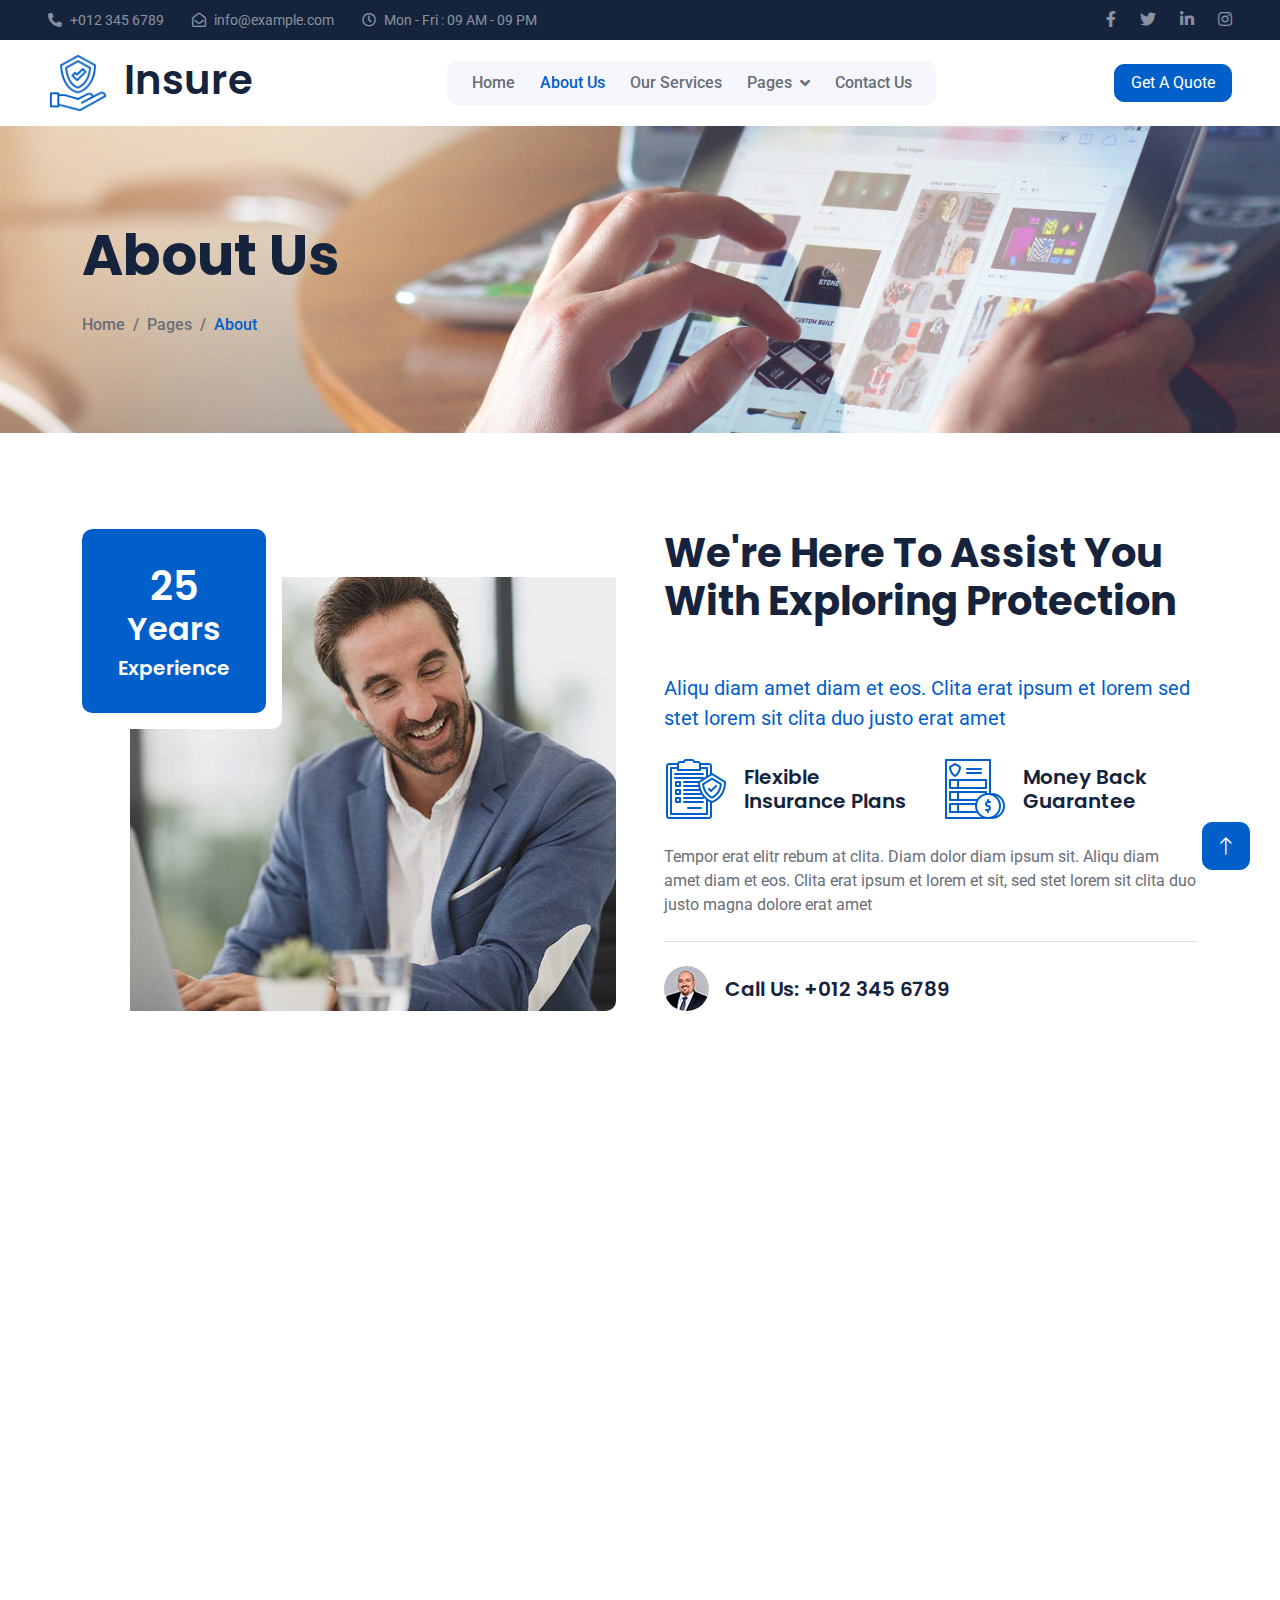
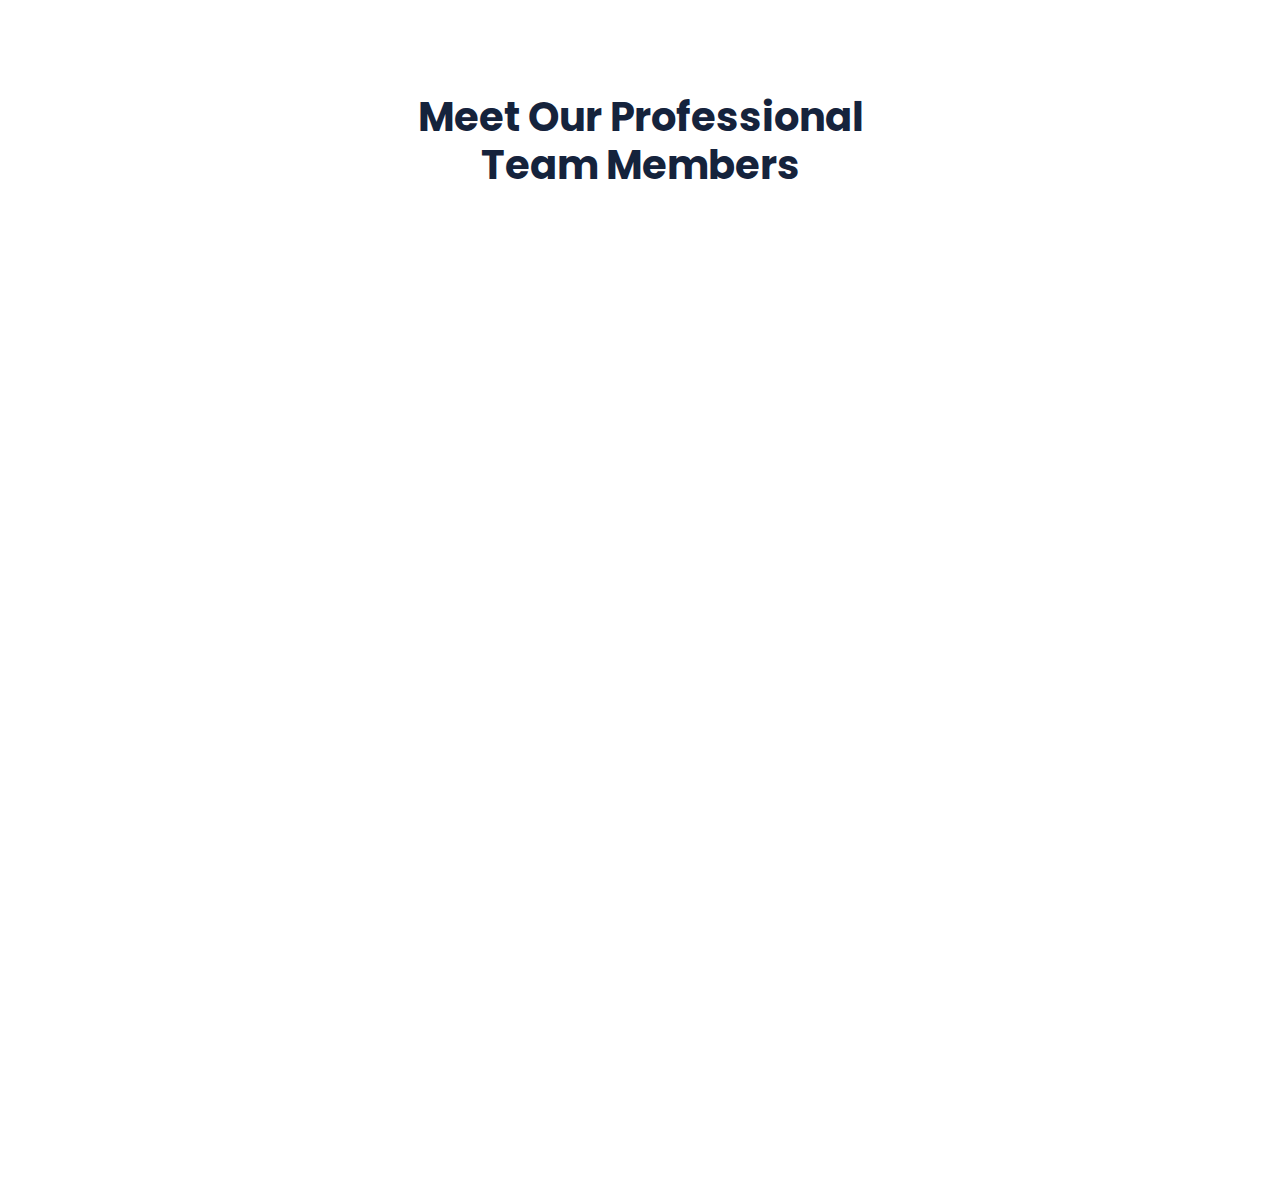
==== about.html @ 9d3b97d3 "first-up" ====
<!DOCTYPE html>
<html lang="en">
  <head>
    <meta charset="utf-8" />
    <title>Insure - Insurance HTML Template</title>
    <meta content="width=device-width, initial-scale=1.0" name="viewport" />
    <meta content="" name="keywords" />
    <meta content="" name="description" />

    <!-- Favicon -->
    <link href="img/favicon.ico" rel="icon" />

    <!-- Google Web Fonts -->
    <link rel="preconnect" href="https://fonts.googleapis.com" />
    <link rel="preconnect" href="https://fonts.gstatic.com" crossorigin />
    <link
      href="https://fonts.googleapis.com/css2?family=Roboto:wght@400;500&family=Poppins:wght@600;700&display=swap"
      rel="stylesheet"
    />

    <!-- Icon Font Stylesheet -->
    <link
      href="https://cdnjs.cloudflare.com/ajax/libs/font-awesome/5.10.0/css/all.min.css"
      rel="stylesheet"
    />
    <link
      href="https://cdn.jsdelivr.net/npm/bootstrap-icons@1.4.1/font/bootstrap-icons.css"
      rel="stylesheet"
    />

    <!-- Libraries Stylesheet -->
    <link href="lib/animate/animate.min.css" rel="stylesheet" />
    <link href="lib/owlcarousel/assets/owl.carousel.min.css" rel="stylesheet" />

    <!-- Customized Bootstrap Stylesheet -->
    <link href="css/bootstrap.min.css" rel="stylesheet" />

    <!-- Template Stylesheet -->
    <link href="css/style.css" rel="stylesheet" />
  </head>

  <body>
    <!-- Spinner Start -->
    <div
      id="spinner"
      class="show bg-white position-fixed translate-middle w-100 vh-100 top-50 start-50 d-flex align-items-center justify-content-center"
    >
      <div class="spinner-grow text-primary" role="status"></div>
    </div>
    <!-- Spinner End -->

    <!-- Topbar Start -->
    <div
      class="container-fluid bg-dark text-white-50 py-2 px-0 d-none d-lg-block"
    >
      <div class="row gx-0 align-items-center">
        <div class="col-lg-7 px-5 text-start">
          <div class="h-100 d-inline-flex align-items-center me-4">
            <small class="fa fa-phone-alt me-2"></small>
            <small>+012 345 6789</small>
          </div>
          <div class="h-100 d-inline-flex align-items-center me-4">
            <small class="far fa-envelope-open me-2"></small>
            <small>info@example.com</small>
          </div>
          <div class="h-100 d-inline-flex align-items-center me-4">
            <small class="far fa-clock me-2"></small>
            <small>Mon - Fri : 09 AM - 09 PM</small>
          </div>
        </div>
        <div class="col-lg-5 px-5 text-end">
          <div class="h-100 d-inline-flex align-items-center">
            <a class="text-white-50 ms-4" href=""
              ><i class="fab fa-facebook-f"></i
            ></a>
            <a class="text-white-50 ms-4" href=""
              ><i class="fab fa-twitter"></i
            ></a>
            <a class="text-white-50 ms-4" href=""
              ><i class="fab fa-linkedin-in"></i
            ></a>
            <a class="text-white-50 ms-4" href=""
              ><i class="fab fa-instagram"></i
            ></a>
          </div>
        </div>
      </div>
    </div>
    <!-- Topbar End -->

    <!-- Navbar Start -->
    <nav
      class="navbar navbar-expand-lg bg-white navbar-light sticky-top px-4 px-lg-5"
    >
      <a href="index.html" class="navbar-brand d-flex align-items-center">
        <h1 class="m-0">
          <img
            class="img-fluid me-3"
            src="img/icon/icon-02-primary.png"
            alt=""
          />Insure
        </h1>
      </a>
      <button
        type="button"
        class="navbar-toggler"
        data-bs-toggle="collapse"
        data-bs-target="#navbarCollapse"
      >
        <span class="navbar-toggler-icon"></span>
      </button>
      <div class="collapse navbar-collapse" id="navbarCollapse">
        <div class="navbar-nav mx-auto bg-light rounded pe-4 py-3 py-lg-0">
          <a href="index.html" class="nav-item nav-link">Home</a>
          <a href="about.html" class="nav-item nav-link active">About Us</a>
          <a href="service.html" class="nav-item nav-link">Our Services</a>
          <div class="nav-item dropdown">
            <a
              href="#"
              class="nav-link dropdown-toggle"
              data-bs-toggle="dropdown"
              >Pages</a
            >
            <div class="dropdown-menu bg-light border-0 m-0">
              <a href="feature.html" class="dropdown-item">Features</a>
              <a href="appointment.html" class="dropdown-item">Appointment</a>
              <a href="team.html" class="dropdown-item">Team Members</a>
              <a href="testimonial.html" class="dropdown-item">Testimonial</a>
              <a href="404.html" class="dropdown-item">404 Page</a>
            </div>
          </div>
          <a href="contact.html" class="nav-item nav-link">Contact Us</a>
        </div>
      </div>
      <a href="" class="btn btn-primary px-3 d-none d-lg-block">Get A Quote</a>
    </nav>
    <!-- Navbar End -->

    <!-- Page Header Start -->
    <div
      class="container-fluid page-header py-5 mb-5 wow fadeIn"
      data-wow-delay="0.1s"
    >
      <div class="container py-5">
        <h1 class="display-4 animated slideInDown mb-4">About Us</h1>
        <nav aria-label="breadcrumb animated slideInDown">
          <ol class="breadcrumb mb-0">
            <li class="breadcrumb-item"><a href="#">Home</a></li>
            <li class="breadcrumb-item"><a href="#">Pages</a></li>
            <li class="breadcrumb-item active" aria-current="page">About</li>
          </ol>
        </nav>
      </div>
    </div>
    <!-- Page Header End -->

    <!-- About Start -->
    <div class="container-xxl py-5">
      <div class="container">
        <div class="row g-5">
          <div class="col-lg-6 wow fadeInUp" data-wow-delay="0.1s">
            <div
              class="position-relative overflow-hidden rounded ps-5 pt-5 h-100"
              style="min-height: 400px"
            >
              <img
                class="position-absolute w-100 h-100"
                src="img/about.jpg"
                alt=""
                style="object-fit: cover"
              />
              <div
                class="position-absolute top-0 start-0 bg-white rounded pe-3 pb-3"
                style="width: 200px; height: 200px"
              >
                <div
                  class="d-flex flex-column justify-content-center text-center bg-primary rounded h-100 p-3"
                >
                  <h1 class="text-white mb-0">25</h1>
                  <h2 class="text-white">Years</h2>
                  <h5 class="text-white mb-0">Experience</h5>
                </div>
              </div>
            </div>
          </div>
          <div class="col-lg-6 wow fadeInUp" data-wow-delay="0.5s">
            <div class="h-100">
              <h1 class="display-6 mb-5">
                We're Here To Assist You With Exploring Protection
              </h1>
              <p class="fs-5 text-primary mb-4">
                Aliqu diam amet diam et eos. Clita erat ipsum et lorem sed stet
                lorem sit clita duo justo erat amet
              </p>
              <div class="row g-4 mb-4">
                <div class="col-sm-6">
                  <div class="d-flex align-items-center">
                    <img
                      class="flex-shrink-0 me-3"
                      src="img/icon/icon-04-primary.png"
                      alt=""
                    />
                    <h5 class="mb-0">Flexible Insurance Plans</h5>
                  </div>
                </div>
                <div class="col-sm-6">
                  <div class="d-flex align-items-center">
                    <img
                      class="flex-shrink-0 me-3"
                      src="img/icon/icon-03-primary.png"
                      alt=""
                    />
                    <h5 class="mb-0">Money Back Guarantee</h5>
                  </div>
                </div>
              </div>
              <p class="mb-4">
                Tempor erat elitr rebum at clita. Diam dolor diam ipsum sit.
                Aliqu diam amet diam et eos. Clita erat ipsum et lorem et sit,
                sed stet lorem sit clita duo justo magna dolore erat amet
              </p>
              <div class="border-top mt-4 pt-4">
                <div class="d-flex align-items-center">
                  <img
                    class="flex-shrink-0 rounded-circle me-3"
                    src="img/profile.jpg"
                    alt=""
                  />
                  <h5 class="mb-0">Call Us: +012 345 6789</h5>
                </div>
              </div>
            </div>
          </div>
        </div>
      </div>
    </div>
    <!-- About End -->

    <!-- Facts Start -->
    <div class="container-fluid overflow-hidden my-5 px-lg-0">
      <div class="container facts px-lg-0">
        <div class="row g-0 mx-lg-0">
          <div class="col-lg-6 facts-text wow fadeIn" data-wow-delay="0.1s">
            <div class="h-100 px-4 ps-lg-0">
              <h1 class="text-white mb-4">For Individuals And Organisations</h1>
              <p class="text-light mb-5">
                Tempor erat elitr rebum at clita. Diam dolor diam ipsum sit.
                Aliqu diam amet diam et eos. Clita erat ipsum et lorem et sit,
                sed stet lorem sit clita duo justo magna dolore erat amet
              </p>
              <a href="" class="align-self-start btn btn-secondary py-3 px-5"
                >More Details</a
              >
            </div>
          </div>
          <div class="col-lg-6 facts-counter wow fadeIn" data-wow-delay="0.5s">
            <div class="h-100 px-4 pe-lg-0">
              <div class="row g-5">
                <div class="col-sm-6">
                  <h1 class="display-5" data-toggle="counter-up">1234</h1>
                  <p class="fs-5 text-primary">Happy Clients</p>
                </div>
                <div class="col-sm-6">
                  <h1 class="display-5" data-toggle="counter-up">1234</h1>
                  <p class="fs-5 text-primary">Projects Succeed</p>
                </div>
                <div class="col-sm-6">
                  <h1 class="display-5" data-toggle="counter-up">1234</h1>
                  <p class="fs-5 text-primary">Awards Achieved</p>
                </div>
                <div class="col-sm-6">
                  <h1 class="display-5" data-toggle="counter-up">1234</h1>
                  <p class="fs-5 text-primary">Team Members</p>
                </div>
              </div>
            </div>
          </div>
        </div>
      </div>
    </div>
    <!-- Facts End -->

    <!-- Team Start -->
    <div class="container-xxl py-5">
      <div class="container">
        <div class="text-center mx-auto" style="max-width: 500px">
          <h1 class="display-6 mb-5">Meet Our Professional Team Members</h1>
        </div>
        <div class="row g-4">
          <div class="col-lg-3 col-md-6 wow fadeInUp" data-wow-delay="0.1s">
            <div class="team-item rounded">
              <img class="img-fluid" src="img/team-1.jpg" alt="" />
              <div class="text-center p-4">
                <h5>Full Name</h5>
                <span>Designation</span>
              </div>
              <div class="team-text text-center bg-white p-4">
                <h5>Full Name</h5>
                <p>Designation</p>
                <div class="d-flex justify-content-center">
                  <a class="btn btn-square btn-light m-1" href=""
                    ><i class="fab fa-twitter"></i
                  ></a>
                  <a class="btn btn-square btn-light m-1" href=""
                    ><i class="fab fa-facebook-f"></i
                  ></a>
                  <a class="btn btn-square btn-light m-1" href=""
                    ><i class="fab fa-youtube"></i
                  ></a>
                  <a class="btn btn-square btn-light m-1" href=""
                    ><i class="fab fa-linkedin-in"></i
                  ></a>
                </div>
              </div>
            </div>
          </div>
          <div class="col-lg-3 col-md-6 wow fadeInUp" data-wow-delay="0.3s">
            <div class="team-item rounded">
              <img class="img-fluid" src="img/team-2.jpg" alt="" />
              <div class="text-center p-4">
                <h5>Full Name</h5>
                <span>Designation</span>
              </div>
              <div class="team-text text-center bg-white p-4">
                <h5>Full Name</h5>
                <p>Designation</p>
                <div class="d-flex justify-content-center">
                  <a class="btn btn-square btn-light m-1" href=""
                    ><i class="fab fa-twitter"></i
                  ></a>
                  <a class="btn btn-square btn-light m-1" href=""
                    ><i class="fab fa-facebook-f"></i
                  ></a>
                  <a class="btn btn-square btn-light m-1" href=""
                    ><i class="fab fa-youtube"></i
                  ></a>
                  <a class="btn btn-square btn-light m-1" href=""
                    ><i class="fab fa-linkedin-in"></i
                  ></a>
                </div>
              </div>
            </div>
          </div>
          <div class="col-lg-3 col-md-6 wow fadeInUp" data-wow-delay="0.5s">
            <div class="team-item rounded">
              <img class="img-fluid" src="img/team-3.jpg" alt="" />
              <div class="text-center p-4">
                <h5>Full Name</h5>
                <span>Designation</span>
              </div>
              <div class="team-text text-center bg-white p-4">
                <h5>Full Name</h5>
                <p>Designation</p>
                <div class="d-flex justify-content-center">
                  <a class="btn btn-square btn-light m-1" href=""
                    ><i class="fab fa-twitter"></i
                  ></a>
                  <a class="btn btn-square btn-light m-1" href=""
                    ><i class="fab fa-facebook-f"></i
                  ></a>
                  <a class="btn btn-square btn-light m-1" href=""
                    ><i class="fab fa-youtube"></i
                  ></a>
                  <a class="btn btn-square btn-light m-1" href=""
                    ><i class="fab fa-linkedin-in"></i
                  ></a>
                </div>
              </div>
            </div>
          </div>
          <div class="col-lg-3 col-md-6 wow fadeInUp" data-wow-delay="0.7s">
            <div class="team-item rounded">
              <img class="img-fluid" src="img/team-4.jpg" alt="" />
              <div class="text-center p-4">
                <h5>Full Name</h5>
                <span>Designation</span>
              </div>
              <div class="team-text text-center bg-white p-4">
                <h5>Full Name</h5>
                <p>Designation</p>
                <div class="d-flex justify-content-center">
                  <a class="btn btn-square btn-light m-1" href=""
                    ><i class="fab fa-twitter"></i
                  ></a>
                  <a class="btn btn-square btn-light m-1" href=""
                    ><i class="fab fa-facebook-f"></i
                  ></a>
                  <a class="btn btn-square btn-light m-1" href=""
                    ><i class="fab fa-youtube"></i
                  ></a>
                  <a class="btn btn-square btn-light m-1" href=""
                    ><i class="fab fa-linkedin-in"></i
                  ></a>
                </div>
              </div>
            </div>
          </div>
        </div>
      </div>
    </div>
    <!-- Team End -->

    <!-- Footer Start -->
    <div
      class="container-fluid bg-dark footer mt-5 pt-5 wow fadeIn"
      data-wow-delay="0.1s"
    >
      <div class="container py-5">
        <div class="row g-5">
          <div class="col-lg-3 col-md-6">
            <h1 class="text-white mb-4">
              <img
                class="img-fluid me-3"
                src="img/icon/icon-02-light.png"
                alt=""
              />Insure
            </h1>
            <p>
              Diam dolor diam ipsum sit. Aliqu diam amet diam et eos. Clita erat
              ipsum et lorem et sit, sed stet lorem sit clita
            </p>
            <div class="d-flex pt-2">
              <a class="btn btn-square me-1" href=""
                ><i class="fab fa-twitter"></i
              ></a>
              <a class="btn btn-square me-1" href=""
                ><i class="fab fa-facebook-f"></i
              ></a>
              <a class="btn btn-square me-1" href=""
                ><i class="fab fa-youtube"></i
              ></a>
              <a class="btn btn-square me-0" href=""
                ><i class="fab fa-linkedin-in"></i
              ></a>
            </div>
          </div>
          <div class="col-lg-3 col-md-6">
            <h5 class="text-light mb-4">Address</h5>
            <p>
              <i class="fa fa-map-marker-alt me-3"></i>123 Street, New York, USA
            </p>
            <p><i class="fa fa-phone-alt me-3"></i>+012 345 67890</p>
            <p><i class="fa fa-envelope me-3"></i>info@example.com</p>
          </div>
          <div class="col-lg-3 col-md-6">
            <h5 class="text-light mb-4">Quick Links</h5>
            <a class="btn btn-link" href="">About Us</a>
            <a class="btn btn-link" href="">Contact Us</a>
            <a class="btn btn-link" href="">Our Services</a>
            <a class="btn btn-link" href="">Terms & Condition</a>
            <a class="btn btn-link" href="">Support</a>
          </div>
          <div class="col-lg-3 col-md-6">
            <h5 class="text-light mb-4">Newsletter</h5>
            <p>Dolor amet sit justo amet elitr clita ipsum elitr est.</p>
            <div class="position-relative mx-auto" style="max-width: 400px">
              <input
                class="form-control bg-transparent w-100 py-3 ps-4 pe-5"
                type="text"
                placeholder="Your email"
              />
              <button
                type="button"
                class="btn btn-secondary py-2 position-absolute top-0 end-0 mt-2 me-2"
              >
                SignUp
              </button>
            </div>
          </div>
        </div>
      </div>
      <div class="container-fluid copyright">
        <div class="container">
          <div class="row">
            <div class="col-md-6 text-center text-md-start mb-3 mb-md-0">
              &copy; <a href="#">Your Site Name</a>, All Right Reserved.
            </div>
            <div class="col-md-6 text-center text-md-end">
              <!--/*** This template is free as long as you keep the footer author’s credit link/attribution link/backlink. If you'd like to use the template without the footer author’s credit link/attribution link/backlink, you can purchase the Credit Removal License from "https://htmlcodex.com/credit-removal". Thank you for your support. ***/-->
              Designed By <a href="https://htmlcodex.com">HTML Codex</a>
              <br />Distributed By:
              <a href="https://themewagon.com" target="_blank">ThemeWagon</a>
            </div>
          </div>
        </div>
      </div>
    </div>
    <!-- Footer End -->

    <!-- Back to Top -->
    <a href="#" class="btn btn-lg btn-primary btn-lg-square back-to-top"
      ><i class="bi bi-arrow-up"></i
    ></a>

    <!-- JavaScript Libraries -->
    <script src="https://code.jquery.com/jquery-3.4.1.min.js"></script>
    <script src="https://cdn.jsdelivr.net/npm/bootstrap@5.0.0/dist/js/bootstrap.bundle.min.js"></script>
    <script src="lib/wow/wow.min.js"></script>
    <script src="lib/easing/easing.min.js"></script>
    <script src="lib/waypoints/waypoints.min.js"></script>
    <script src="lib/owlcarousel/owl.carousel.min.js"></script>
    <script src="lib/counterup/counterup.min.js"></script>

    <!-- Template Javascript -->
    <script src="js/main.js"></script>
  </body>
</html>
---- css/style.css ----
/********** Template CSS **********/
:root {
    --primary: #015FC9;
    --secondary: #0DD3F1;
    --light: #F6F7FC;
    --dark: #15233C;
}

.back-to-top {
    position: fixed;
    display: none;
    right: 30px;
    bottom: 30px;
    z-index: 99;
}


/*** Spinner ***/
#spinner {
    opacity: 0;
    visibility: hidden;
    transition: opacity .5s ease-out, visibility 0s linear .5s;
    z-index: 99999;
}

#spinner.show {
    transition: opacity .5s ease-out, visibility 0s linear 0s;
    visibility: visible;
    opacity: 1;
}


/*** Button ***/
.btn {
    transition: .5s;
}

.btn.btn-primary,
.btn.btn-outline-primary:hover,
.btn.btn-secondary,
.btn.btn-outline-secondary:hover {
    color: #FFFFFF;
}

.btn.btn-primary:hover {
    background: var(--secondary);
    border-color: var(--secondary);
}

.btn.btn-secondary:hover {
    background: var(--primary);
    border-color: var(--primary);
}

.btn-square {
    width: 38px;
    height: 38px;
}

.btn-sm-square {
    width: 32px;
    height: 32px;
}

.btn-lg-square {
    width: 48px;
    height: 48px;
}

.btn-square,
.btn-sm-square,
.btn-lg-square {
    padding: 0;
    display: flex;
    align-items: center;
    justify-content: center;
    font-weight: normal;
}


/*** Navbar ***/
.navbar.sticky-top {
    top: -100px;
    transition: .5s;
}

.navbar .navbar-brand img {
    max-height: 60px;
}

.navbar .navbar-nav .nav-link {
    margin-left: 25px;
    padding: 10px 0;
    color: #696E77;
    font-weight: 500;
    outline: none;
}

.navbar .navbar-nav .nav-link:hover,
.navbar .navbar-nav .nav-link.active {
    color: var(--primary);
}

.navbar .dropdown-toggle::after {
    border: none;
    content: "\f107";
    font-family: "Font Awesome 5 Free";
    font-weight: 900;
    vertical-align: middle;
    margin-left: 8px;
}

@media (max-width: 991.98px) {
    .navbar .navbar-brand img {
        max-height: 45px;
    }

    .navbar .navbar-nav {
        margin-top: 20px;
        margin-bottom: 15px;
    }

    .navbar .nav-item .dropdown-menu {
        padding-left: 30px;
    }
}

@media (min-width: 992px) {
    .navbar .nav-item .dropdown-menu {
        display: block;
        border: none;
        margin-top: 0;
        top: 150%;
        right: 0;
        opacity: 0;
        visibility: hidden;
        transition: .5s;
    }

    .navbar .nav-item:hover .dropdown-menu {
        top: 100%;
        visibility: visible;
        transition: .5s;
        opacity: 1;
    }
}


/*** Header ***/
.carousel-caption {
    top: 0;
    left: 0;
    right: 0;
    bottom: 0;
    display: flex;
    align-items: center;
    text-align: start;
    z-index: 1;
}

.carousel-control-prev,
.carousel-control-next {
    width: 15%;
}

.carousel-control-prev-icon,
.carousel-control-next-icon {
    width: 3rem;
    height: 3rem;
    background-color: var(--primary);
    border: 15px solid var(--primary);
    border-radius: 50px;
}

@media (max-width: 768px) {
    #header-carousel .carousel-item {
        position: relative;
        min-height: 450px;
    }
    
    #header-carousel .carousel-item img {
        position: absolute;
        width: 100%;
        height: 100%;
        object-fit: cover;
    }
}

.page-header {
    background: url(../img/carousel-1.jpg) center center no-repeat;
    background-size: cover;
}

.page-header .breadcrumb-item,
.page-header .breadcrumb-item a {
    font-weight: 500;
}

.page-header .breadcrumb-item a,
.page-header .breadcrumb-item+.breadcrumb-item::before {
    color: #696E77;
}

.page-header .breadcrumb-item a:hover,
.page-header .breadcrumb-item.active {
    color: var(--primary);
}


/*** Facts ***/
@media (min-width: 992px) {
    .container.facts {
        max-width: 100% !important;
    }

    .container.facts .facts-text {
        padding-left: calc(((100% - 960px) / 2) + .75rem);
    }

    .container.facts .facts-counter {
        padding-right: calc(((100% - 960px) / 2) + .75rem);
    }
}

@media (min-width: 1200px) {
    .container.facts .facts-text  {
        padding-left: calc(((100% - 1140px) / 2) + .75rem);
    }

    .container.facts .facts-counter  {
        padding-right: calc(((100% - 1140px) / 2) + .75rem);
    }
}

@media (min-width: 1400px) {
    .container.facts .facts-text  {
        padding-left: calc(((100% - 1320px) / 2) + .75rem);
    }

    .container.facts .facts-counter  {
        padding-right: calc(((100% - 1320px) / 2) + .75rem);
    }
}

.container.facts .facts-text {
    background: linear-gradient(rgba(1, 95, 201, .9), rgba(1, 95, 201, .9)), url(../img/carousel-1.jpg) center right no-repeat;
    background-size: cover;
}

.container.facts .facts-counter {
    background: linear-gradient(rgba(255, 255, 255, .9), rgba(255, 255, 255, .9)), url(../img/carousel-2.jpg) center right no-repeat;
    background-size: cover;
}

.container.facts .facts-text .h-100,
.container.facts .facts-counter .h-100 {
    padding: 6rem 0;
    display: flex;
    flex-direction: column;
    justify-content: center;
}


/*** Service ***/
.service-item {
    position: relative;
    overflow: hidden;
    box-shadow: 0 0 45px rgba(0, 0, 0, .07);
}

.service-item .service-icon {
    width: 90px;
    height: 90px;
    display: flex;
    align-items: center;
    justify-content: center;
}

.service-item .service-icon img {
    max-width: 60px;
    max-height: 60px;
}

.service-item a.btn {
    color: var(--primary);
}

.service-item a.btn:hover {
    color: #FFFFFF;
    background: var(--primary);
    border-color: var(--primary);
}


/*** Appointment ***/
.appointment {
    background: linear-gradient(rgba(1, 95, 201, .9), rgba(1, 95, 201, .9)), url(../img/carousel-1.jpg) center center no-repeat;
    background-size: cover;
}


/*** Team ***/
.team-item {
    position: relative;
    overflow: hidden;
    box-shadow: 0 0 45px rgba(0, 0, 0, .07);
}

.team-item img {
    transition: .5s;
}

.team-item:hover img {
    transform: scale(1.1);
}

.team-text {
    position: absolute;
    width: 100%;
    left: 0;
    bottom: -50px;
    opacity: 0;
    transition: .5s;
}

.team-item:hover .team-text {
    bottom: 0;
    opacity: 1;
}

.team-item a.btn {
    color: var(--primary);
}

.team-item a.btn:hover {
    color: #FFFFFF;
    background: var(--primary);
    border-color: var(--primary);
}


/*** Testimonial ***/
.animated.pulse {
    animation-duration: 1.5s;
}

.testimonial-left,
.testimonial-right {
    position: relative;
}

.testimonial-left img,
.testimonial-right img {
    position: absolute;
    padding: 5px;
    border: 1px dashed var(--primary);
    border-radius: 10px;
}

.testimonial-left img:nth-child(1),
.testimonial-right img:nth-child(3) {
    width: 70px;
    height: 70px;
    top: 10%;
    left: 50%;
    transform: translateX(-50%);
}

.testimonial-left img:nth-child(2),
.testimonial-right img:nth-child(2) {
    width: 60px;
    height: 60px;
    top: 50%;
    left: 10%;
    transform: translateY(-50%);
}

.testimonial-left img:nth-child(3),
.testimonial-right img:nth-child(1) {
    width: 50px;
    height: 50px;
    bottom: 10%;
    right: 10%;
}

.testimonial-carousel .owl-item img {
    width: 100px;
    height: 100px;
}

.testimonial-carousel .owl-nav {
    margin-top: 30px;
    display: flex;
    justify-content: center;
}

.testimonial-carousel .owl-nav .owl-prev,
.testimonial-carousel .owl-nav .owl-next {
    margin: 0 5px;
    width: 45px;
    height: 45px;
    display: flex;
    align-items: center;
    justify-content: center;
    color: #FFFFFF;
    background: var(--primary);
    border-radius: 10px;
    font-size: 22px;
    transition: .5s;
}

.testimonial-carousel .owl-nav .owl-prev:hover,
.testimonial-carousel .owl-nav .owl-next:hover {
    background: var(--secondary);
}


/*** Footer ***/
.footer {
    color: #A7A8B4;
}

.footer .btn.btn-link {
    display: block;
    margin-bottom: 5px;
    padding: 0;
    text-align: left;
    color: #A7A8B4;
    font-weight: normal;
    text-transform: capitalize;
    transition: .3s;
}

.footer .btn.btn-link::before {
    position: relative;
    content: "\f105";
    font-family: "Font Awesome 5 Free";
    font-weight: 900;
    color: #A7A8B4;
    margin-right: 10px;
}

.footer .btn.btn-link:hover {
    color: var(--light);
    letter-spacing: 1px;
    box-shadow: none;
}

.footer .btn.btn-square {
    color: #A7A8B4;
    border: 1px solid#A7A8B4;
}

.footer .btn.btn-square:hover {
    color: var(--secondary);
    border-color: var(--light);
}

.footer .copyright {
    padding: 25px 0;
    font-size: 15px;
    border-top: 1px solid rgba(256, 256, 256, .1);
}

.footer .copyright a {
    color: var(--secondary);
}

.footer .copyright a:hover {
    color: #FFFFFF;
}
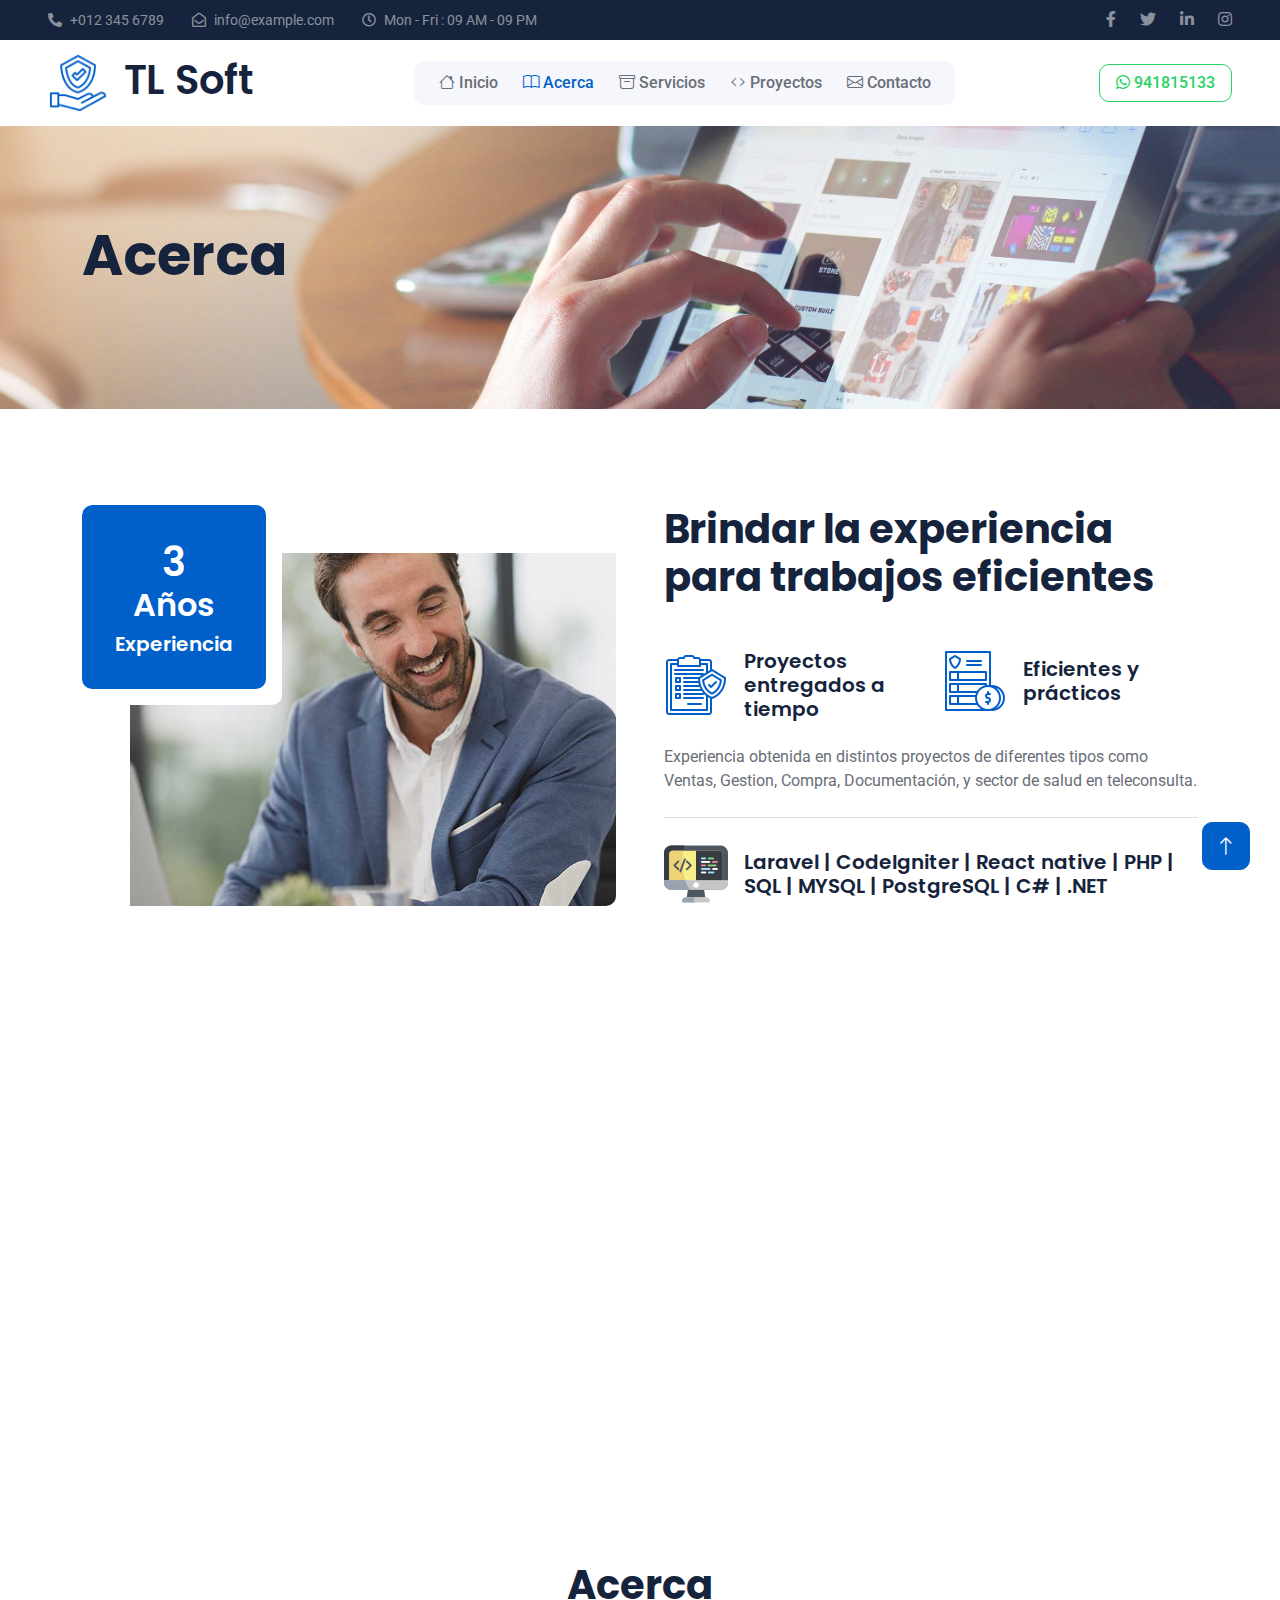
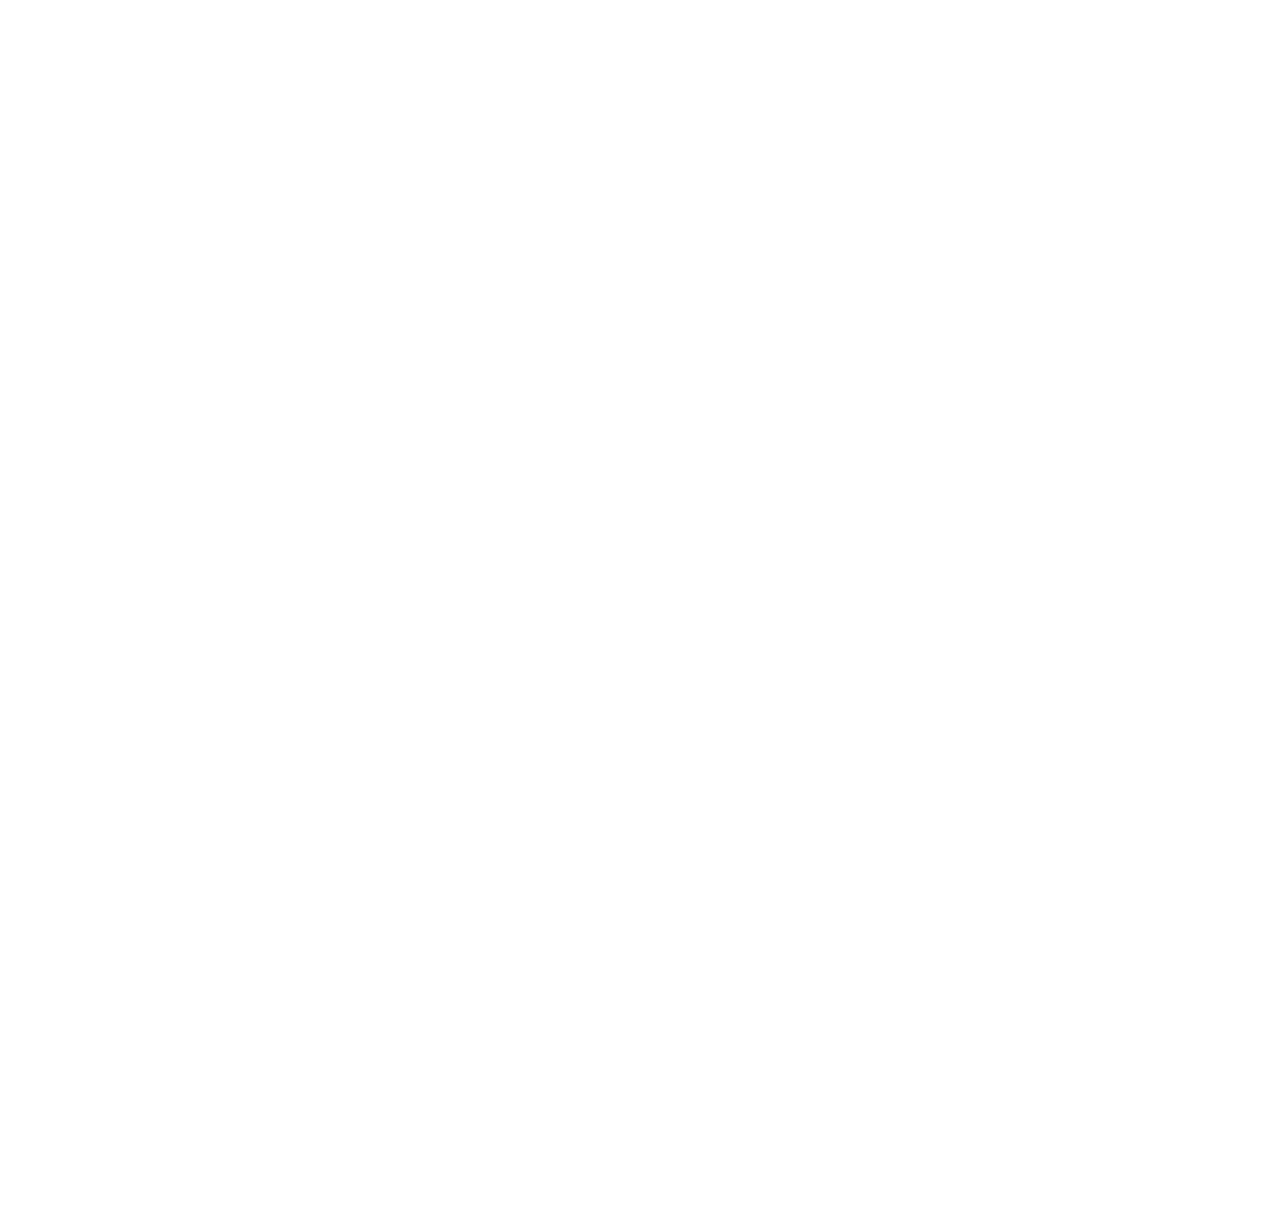
==== commit 0fe7cab9: "subir" ====
--- a/about.html
+++ b/about.html
@@ -90,50 +90,52 @@
 
     <!-- Navbar Start -->
     <nav
-      class="navbar navbar-expand-lg bg-white navbar-light sticky-top px-4 px-lg-5"
+    class="navbar navbar-expand-lg bg-white navbar-light sticky-top px-4 px-lg-5"
+  >
+    <a href="index.html" class="navbar-brand d-flex align-items-center">
+      <h1 class="m-0">
+        <img
+          class="img-fluid me-3"
+          src="img/icon/icon-02-primary.png"
+          alt=""
+        />TL Soft
+      </h1>
+    </a>
+    <button
+      type="button"
+      class="navbar-toggler"
+      data-bs-toggle="collapse"
+      data-bs-target="#navbarCollapse"
     >
-      <a href="index.html" class="navbar-brand d-flex align-items-center">
-        <h1 class="m-0">
-          <img
-            class="img-fluid me-3"
-            src="img/icon/icon-02-primary.png"
-            alt=""
-          />Insure
-        </h1>
-      </a>
-      <button
-        type="button"
-        class="navbar-toggler"
-        data-bs-toggle="collapse"
-        data-bs-target="#navbarCollapse"
-      >
-        <span class="navbar-toggler-icon"></span>
-      </button>
-      <div class="collapse navbar-collapse" id="navbarCollapse">
-        <div class="navbar-nav mx-auto bg-light rounded pe-4 py-3 py-lg-0">
-          <a href="index.html" class="nav-item nav-link">Home</a>
-          <a href="about.html" class="nav-item nav-link active">About Us</a>
-          <a href="service.html" class="nav-item nav-link">Our Services</a>
-          <div class="nav-item dropdown">
-            <a
-              href="#"
-              class="nav-link dropdown-toggle"
-              data-bs-toggle="dropdown"
-              >Pages</a
-            >
-            <div class="dropdown-menu bg-light border-0 m-0">
-              <a href="feature.html" class="dropdown-item">Features</a>
-              <a href="appointment.html" class="dropdown-item">Appointment</a>
-              <a href="team.html" class="dropdown-item">Team Members</a>
-              <a href="testimonial.html" class="dropdown-item">Testimonial</a>
-              <a href="404.html" class="dropdown-item">404 Page</a>
-            </div>
-          </div>
-          <a href="contact.html" class="nav-item nav-link">Contact Us</a>
-        </div>
-      </div>
-      <a href="" class="btn btn-primary px-3 d-none d-lg-block">Get A Quote</a>
-    </nav>
+      <span class="navbar-toggler-icon"></span>
+    </button>
+    <div class="collapse navbar-collapse" id="navbarCollapse">
+      <div class="navbar-nav mx-auto bg-light rounded pe-4 py-3 py-lg-0">
+        <a href="index.html" class="nav-item nav-link "><i class="bi bi-house"></i>  Inicio</a>
+        <a href="about.html" class="nav-item nav-link active"> <i class="bi bi-book"></i>  Acerca</a>
+        <a href="service.html" class="nav-item nav-link"><i class="bi bi-archive"></i>  Servicios</a>
+        <a href="proyectos.html" class="nav-item nav-link"><i class="bi bi-code"></i>  Proyectos</a>
+        <!-- <div class="nav-item dropdown">
+          <a
+            href="#"
+            class="nav-link dropdown-toggle"
+            data-bs-toggle="dropdown"
+            >Pages</a
+          >
+          <div class="dropdown-menu bg-light border-0 m-0">
+            <a href="feature.html" class="dropdown-item">Features</a>
+            <a href="appointment.html" class="dropdown-item">Appointment</a>
+            <a href="team.html" class="dropdown-item">Team Members</a>
+            <a href="testimonial.html" class="dropdown-item">Testimonial</a>
+            <a href="404.html" class="dropdown-item">404 Page</a>
+          </div>
+        </div> -->
+        <a href="" class="nav-item nav-link"><i class="bi bi-envelope"></i> Contacto</a>
+      </div>
+    </div>
+    <a href="https://wa.me/+51941815133" class="btn  px-3 d-none d-lg-block" style="border-color: #25D366;color:#25D366;font-weight: 500;">
+      <i class="fab fa-whatsapp"></i> 941815133</a>
+  </nav>
     <!-- Navbar End -->
 
     <!-- Page Header Start -->
@@ -142,14 +144,14 @@
       data-wow-delay="0.1s"
     >
       <div class="container py-5">
-        <h1 class="display-4 animated slideInDown mb-4">About Us</h1>
-        <nav aria-label="breadcrumb animated slideInDown">
+        <h1 class="display-4 animated slideInDown mb-4">Acerca </h1>
+        <!-- <nav aria-label="breadcrumb animated slideInDown">
           <ol class="breadcrumb mb-0">
             <li class="breadcrumb-item"><a href="#">Home</a></li>
             <li class="breadcrumb-item"><a href="#">Pages</a></li>
             <li class="breadcrumb-item active" aria-current="page">About</li>
           </ol>
-        </nav>
+        </nav> -->
       </div>
     </div>
     <!-- Page Header End -->
@@ -176,9 +178,9 @@
                 <div
                   class="d-flex flex-column justify-content-center text-center bg-primary rounded h-100 p-3"
                 >
-                  <h1 class="text-white mb-0">25</h1>
-                  <h2 class="text-white">Years</h2>
-                  <h5 class="text-white mb-0">Experience</h5>
+                  <h1 class="text-white mb-0">3</h1>
+                  <h2 class="text-white">Años</h2>
+                  <h5 class="text-white mb-0">Experiencia</h5>
                 </div>
               </div>
             </div>
@@ -186,11 +188,11 @@
           <div class="col-lg-6 wow fadeInUp" data-wow-delay="0.5s">
             <div class="h-100">
               <h1 class="display-6 mb-5">
-                We're Here To Assist You With Exploring Protection
+                Brindar la experiencia para trabajos eficientes
               </h1>
               <p class="fs-5 text-primary mb-4">
-                Aliqu diam amet diam et eos. Clita erat ipsum et lorem sed stet
-                lorem sit clita duo justo erat amet
+                <!-- Aliqu diam amet diam et eos. Clita erat ipsum et lorem sed stet
+                lorem sit clita duo justo erat amet -->
               </p>
               <div class="row g-4 mb-4">
                 <div class="col-sm-6">
@@ -200,7 +202,7 @@
                       src="img/icon/icon-04-primary.png"
                       alt=""
                     />
-                    <h5 class="mb-0">Flexible Insurance Plans</h5>
+                    <h5 class="mb-0">Proyectos entregados a tiempo</h5>
                   </div>
                 </div>
                 <div class="col-sm-6">
@@ -210,23 +212,21 @@
                       src="img/icon/icon-03-primary.png"
                       alt=""
                     />
-                    <h5 class="mb-0">Money Back Guarantee</h5>
+                    <h5 class="mb-0">Eficientes y prácticos</h5>
                   </div>
                 </div>
               </div>
               <p class="mb-4">
-                Tempor erat elitr rebum at clita. Diam dolor diam ipsum sit.
-                Aliqu diam amet diam et eos. Clita erat ipsum et lorem et sit,
-                sed stet lorem sit clita duo justo magna dolore erat amet
+                Experiencia obtenida en distintos proyectos de diferentes tipos como Ventas, Gestion, Compra, Documentación, y sector de salud en teleconsulta.
               </p>
               <div class="border-top mt-4 pt-4">
                 <div class="d-flex align-items-center">
                   <img
-                    class="flex-shrink-0 rounded-circle me-3"
-                    src="img/profile.jpg"
+                    class="flex-shrink-0 me-3"
+                    src="img/progra.png"
                     alt=""
                   />
-                  <h5 class="mb-0">Call Us: +012 345 6789</h5>
+                  <h5 class="mb-0">Laravel | CodeIgniter | React native | PHP | SQL | MYSQL | PostgreSQL | C# | .NET</h5> 
                 </div>
               </div>
             </div>
@@ -242,14 +242,13 @@
         <div class="row g-0 mx-lg-0">
           <div class="col-lg-6 facts-text wow fadeIn" data-wow-delay="0.1s">
             <div class="h-100 px-4 ps-lg-0">
-              <h1 class="text-white mb-4">For Individuals And Organisations</h1>
+              <h1 class="text-white mb-4"></h1>
               <p class="text-light mb-5">
-                Tempor erat elitr rebum at clita. Diam dolor diam ipsum sit.
-                Aliqu diam amet diam et eos. Clita erat ipsum et lorem et sit,
-                sed stet lorem sit clita duo justo magna dolore erat amet
+                Experiencia obtenida en distintos proyectos de diferentes tipos <br>
+                como Ventas, Gestion, Compra, Documentación, y sector de salud en teleconsulta.
               </p>
               <a href="" class="align-self-start btn btn-secondary py-3 px-5"
-                >More Details</a
+                >Más información</a
               >
             </div>
           </div>
@@ -257,20 +256,17 @@
             <div class="h-100 px-4 pe-lg-0">
               <div class="row g-5">
                 <div class="col-sm-6">
-                  <h1 class="display-5" data-toggle="counter-up">1234</h1>
-                  <p class="fs-5 text-primary">Happy Clients</p>
+                  <h1 class="display-5" data-toggle="counter-up">007</h1>
+                  <p class="fs-5 text-primary">Clientes felices</p>
                 </div>
                 <div class="col-sm-6">
-                  <h1 class="display-5" data-toggle="counter-up">1234</h1>
-                  <p class="fs-5 text-primary">Projects Succeed</p>
-                </div>
+                  <h1 class="display-5" data-toggle="counter-up">10</h1>
+                  <p class="fs-5 text-primary">Proyectos realziados</p>
+                </div>
+               
                 <div class="col-sm-6">
-                  <h1 class="display-5" data-toggle="counter-up">1234</h1>
-                  <p class="fs-5 text-primary">Awards Achieved</p>
-                </div>
-                <div class="col-sm-6">
-                  <h1 class="display-5" data-toggle="counter-up">1234</h1>
-                  <p class="fs-5 text-primary">Team Members</p>
+                  <h1 class="display-5" data-toggle="counter-up">3</h1>
+                  <p class="fs-5 text-primary">Años de experiencia</p>
                 </div>
               </div>
             </div>
@@ -284,19 +280,19 @@
     <div class="container-xxl py-5">
       <div class="container">
         <div class="text-center mx-auto" style="max-width: 500px">
-          <h1 class="display-6 mb-5">Meet Our Professional Team Members</h1>
+          <h1 class="display-6 mb-5">Acerca </h1>
         </div>
         <div class="row g-4">
           <div class="col-lg-3 col-md-6 wow fadeInUp" data-wow-delay="0.1s">
             <div class="team-item rounded">
-              <img class="img-fluid" src="img/team-1.jpg" alt="" />
+              <img class="img-fluid" src="img/perfil.jpg" alt="" />
               <div class="text-center p-4">
-                <h5>Full Name</h5>
-                <span>Designation</span>
+                <h5>Andree Torres </h5>
+                <span>Desarrollador</span>
               </div>
               <div class="team-text text-center bg-white p-4">
-                <h5>Full Name</h5>
-                <p>Designation</p>
+                <h5>Andree Torres</h5>
+                <p>Desarrollador</p>
                 <div class="d-flex justify-content-center">
                   <a class="btn btn-square btn-light m-1" href=""
                     ><i class="fab fa-twitter"></i
@@ -314,87 +310,7 @@
               </div>
             </div>
           </div>
-          <div class="col-lg-3 col-md-6 wow fadeInUp" data-wow-delay="0.3s">
-            <div class="team-item rounded">
-              <img class="img-fluid" src="img/team-2.jpg" alt="" />
-              <div class="text-center p-4">
-                <h5>Full Name</h5>
-                <span>Designation</span>
-              </div>
-              <div class="team-text text-center bg-white p-4">
-                <h5>Full Name</h5>
-                <p>Designation</p>
-                <div class="d-flex justify-content-center">
-                  <a class="btn btn-square btn-light m-1" href=""
-                    ><i class="fab fa-twitter"></i
-                  ></a>
-                  <a class="btn btn-square btn-light m-1" href=""
-                    ><i class="fab fa-facebook-f"></i
-                  ></a>
-                  <a class="btn btn-square btn-light m-1" href=""
-                    ><i class="fab fa-youtube"></i
-                  ></a>
-                  <a class="btn btn-square btn-light m-1" href=""
-                    ><i class="fab fa-linkedin-in"></i
-                  ></a>
-                </div>
-              </div>
-            </div>
-          </div>
-          <div class="col-lg-3 col-md-6 wow fadeInUp" data-wow-delay="0.5s">
-            <div class="team-item rounded">
-              <img class="img-fluid" src="img/team-3.jpg" alt="" />
-              <div class="text-center p-4">
-                <h5>Full Name</h5>
-                <span>Designation</span>
-              </div>
-              <div class="team-text text-center bg-white p-4">
-                <h5>Full Name</h5>
-                <p>Designation</p>
-                <div class="d-flex justify-content-center">
-                  <a class="btn btn-square btn-light m-1" href=""
-                    ><i class="fab fa-twitter"></i
-                  ></a>
-                  <a class="btn btn-square btn-light m-1" href=""
-                    ><i class="fab fa-facebook-f"></i
-                  ></a>
-                  <a class="btn btn-square btn-light m-1" href=""
-                    ><i class="fab fa-youtube"></i
-                  ></a>
-                  <a class="btn btn-square btn-light m-1" href=""
-                    ><i class="fab fa-linkedin-in"></i
-                  ></a>
-                </div>
-              </div>
-            </div>
-          </div>
-          <div class="col-lg-3 col-md-6 wow fadeInUp" data-wow-delay="0.7s">
-            <div class="team-item rounded">
-              <img class="img-fluid" src="img/team-4.jpg" alt="" />
-              <div class="text-center p-4">
-                <h5>Full Name</h5>
-                <span>Designation</span>
-              </div>
-              <div class="team-text text-center bg-white p-4">
-                <h5>Full Name</h5>
-                <p>Designation</p>
-                <div class="d-flex justify-content-center">
-                  <a class="btn btn-square btn-light m-1" href=""
-                    ><i class="fab fa-twitter"></i
-                  ></a>
-                  <a class="btn btn-square btn-light m-1" href=""
-                    ><i class="fab fa-facebook-f"></i
-                  ></a>
-                  <a class="btn btn-square btn-light m-1" href=""
-                    ><i class="fab fa-youtube"></i
-                  ></a>
-                  <a class="btn btn-square btn-light m-1" href=""
-                    ><i class="fab fa-linkedin-in"></i
-                  ></a>
-                </div>
-              </div>
-            </div>
-          </div>
+        
         </div>
       </div>
     </div>
